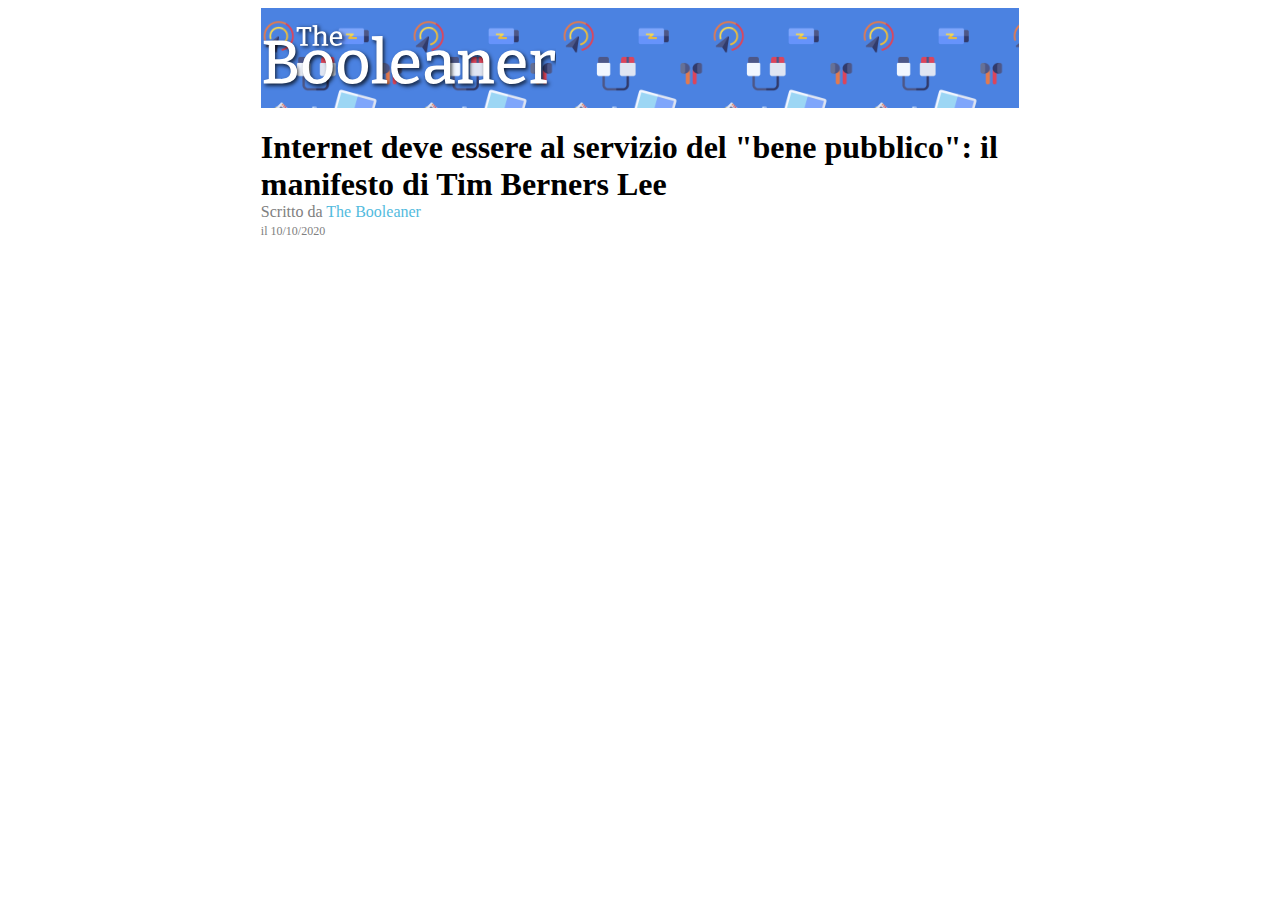
==== index.html @ 8d263df2 "added main-header" ====
<!DOCTYPE html>
<html lang="it">
<head>
    <title>The Booleaner</title>
    <meta name="author" content="Nicola Placentino">
    <meta name="description" content="The Booleaner newspaper article">
    <link rel="stylesheet" href="style.css">
</head>
<body>
   <div class="container">
        <header>
            <img src="img/logo.svg" alt="The Booleaner" id="logo">
        </header>

        <main>
            <header>
                <h1>Internet deve essere al servizio del "bene pubblico": il manifesto di Tim Berners Lee</h1>
                <span id="author" class="gray">Scritto da <span class="light-blue">The Booleaner</span></span>
                <br>
                <span id="date" class="gray">il 10/10/2020</span>
            </header>
        </main>

        <footer>

        </footer>
   </div>
</body>
</html>
---- style.css ----
.container{
    width: 60%;
    margin: 0 auto;
}

.container > header{
    height: 100px;
    background-color: rgb(75, 130, 225);
    background-image: url(img/pattern.png);
    background-size: 300px;
}

/*colors*/
.gray{
    color: gray;
}

.light-blue{
    color: rgb(83, 187, 222);
}


header img{
    height: 75%;
    margin: 15px 0;
}

h1{
    margin-bottom: 0;
}

#date{
    font-size: 12px;
}
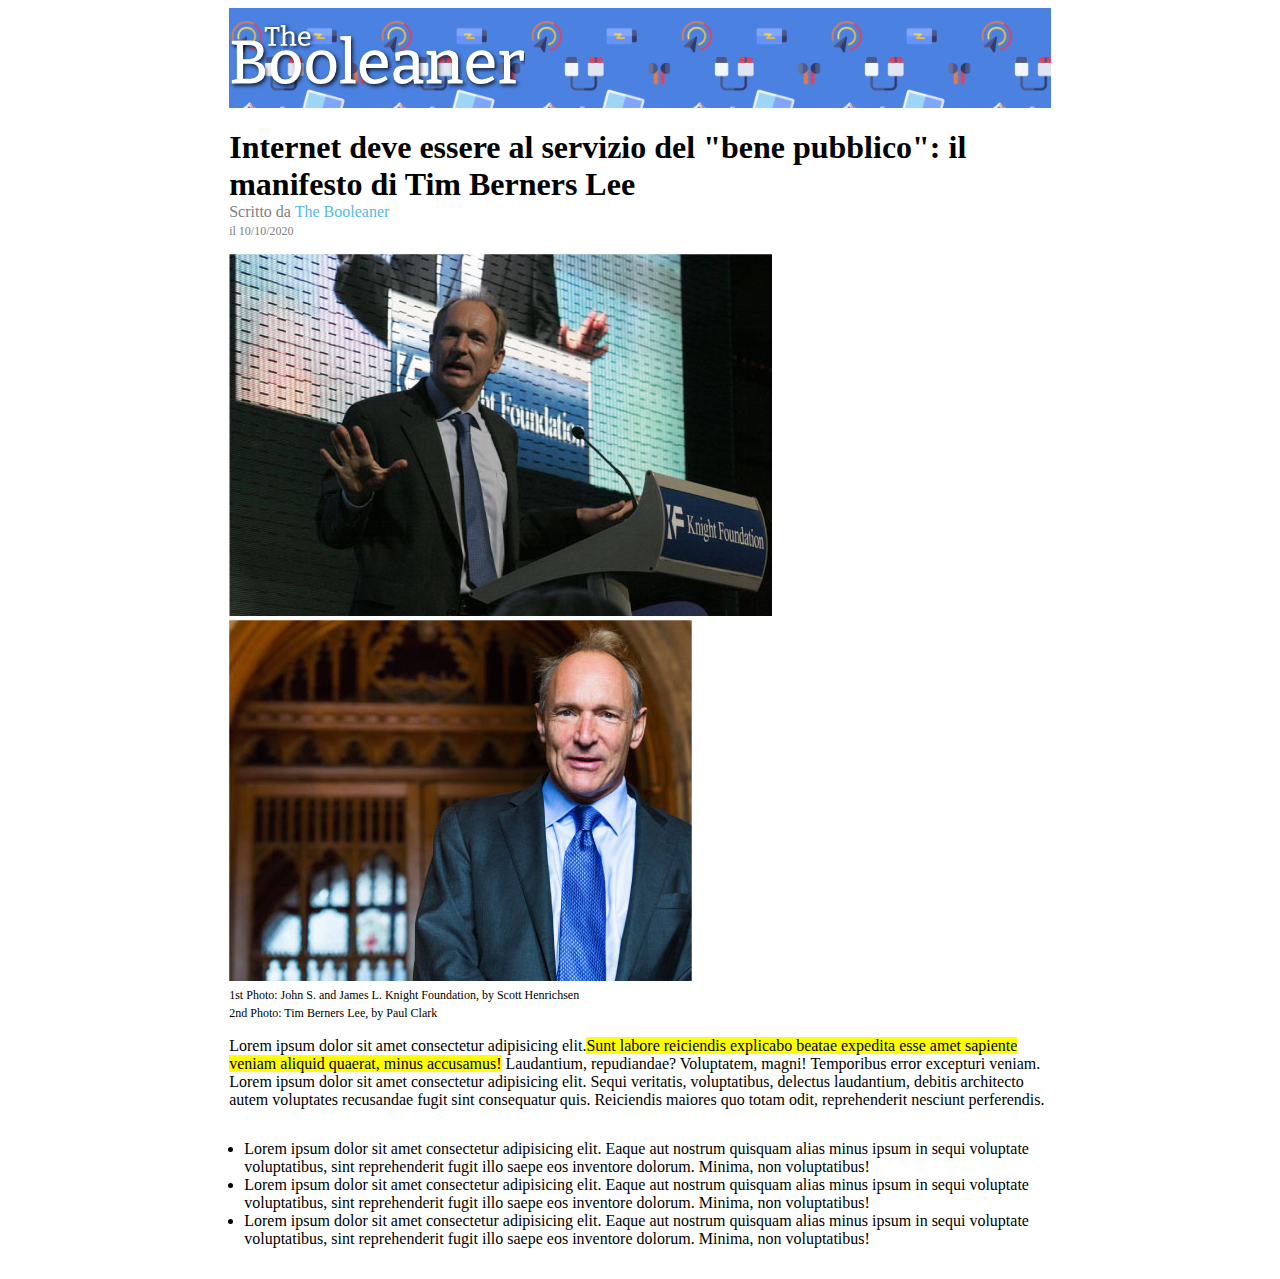
==== commit f094e432: "added first part of the article and list" ====
--- a/index.html
+++ b/index.html
@@ -13,12 +13,46 @@
         </header>
 
         <main>
+            <!-- title -->
             <header>
                 <h1>Internet deve essere al servizio del "bene pubblico": il manifesto di Tim Berners Lee</h1>
                 <span id="author" class="gray">Scritto da <span class="light-blue">The Booleaner</span></span>
                 <br>
                 <span id="date" class="gray">il 10/10/2020</span>
             </header>
+
+            <!-- pictures -->
+            <section>
+                <figure>
+                    <img src="img/tim-1.jpg" alt="Tim Berners Lee">
+                    <img src="img/tim-2.jpg" alt="Tim Berners Lee">
+                </figure>
+                <span class="image-description">
+                    1st Photo: John S. and James L. Knight Foundation, by Scott Henrichsen 
+                    <br>
+                    2nd Photo: Tim Berners Lee, by Paul Clark
+                </span>
+            </section>
+            
+            <!-- main article -->
+            <div>
+                <p>Lorem ipsum dolor sit amet consectetur adipisicing elit.<span class="highlighted-y">Sunt labore reiciendis explicabo beatae expedita esse amet sapiente veniam aliquid quaerat, minus accusamus!</span> Laudantium, repudiandae? Voluptatem, magni! Temporibus error excepturi veniam. Lorem ipsum dolor sit amet consectetur adipisicing elit. Sequi veritatis, voluptatibus, delectus laudantium, debitis architecto autem voluptates recusandae fugit sint consequatur quis. Reiciendis maiores quo totam odit, reprehenderit nesciunt perferendis.</p>
+                
+                <ul>
+                    <li>
+                        Lorem ipsum dolor sit amet consectetur adipisicing elit. Eaque aut nostrum quisquam alias minus ipsum in sequi voluptate voluptatibus, sint reprehenderit fugit illo saepe eos inventore dolorum. Minima, non voluptatibus!
+                    </li>
+                    <li>
+                        Lorem ipsum dolor sit amet consectetur adipisicing elit. Eaque aut nostrum quisquam alias minus ipsum in sequi voluptate voluptatibus, sint reprehenderit fugit illo saepe eos inventore dolorum. Minima, non voluptatibus!
+                    </li>
+                    <li>
+                        Lorem ipsum dolor sit amet consectetur adipisicing elit. Eaque aut nostrum quisquam alias minus ipsum in sequi voluptate voluptatibus, sint reprehenderit fugit illo saepe eos inventore dolorum. Minima, non voluptatibus!
+                    </li>
+                </ul>
+
+                
+            </div>
+
         </main>
 
         <footer>
--- a/style.css
+++ b/style.css
@@ -1,5 +1,5 @@
 .container{
-    width: 60%;
+    width: 65%;
     margin: 0 auto;
 }
 
@@ -19,6 +19,14 @@
     color: rgb(83, 187, 222);
 }
 
+.highlighted-y{
+    background-color: yellow;
+}
+
+.highlighted-b{
+    background-color: lightblue;
+}
+
 
 header img{
     height: 75%;
@@ -33,3 +41,14 @@
     font-size: 12px;
 }
 
+figure{
+    margin: 15px 0px 0px;
+}
+
+.image-description{
+    font-size: 12px;
+}
+
+ul{
+    padding: 15px;
+}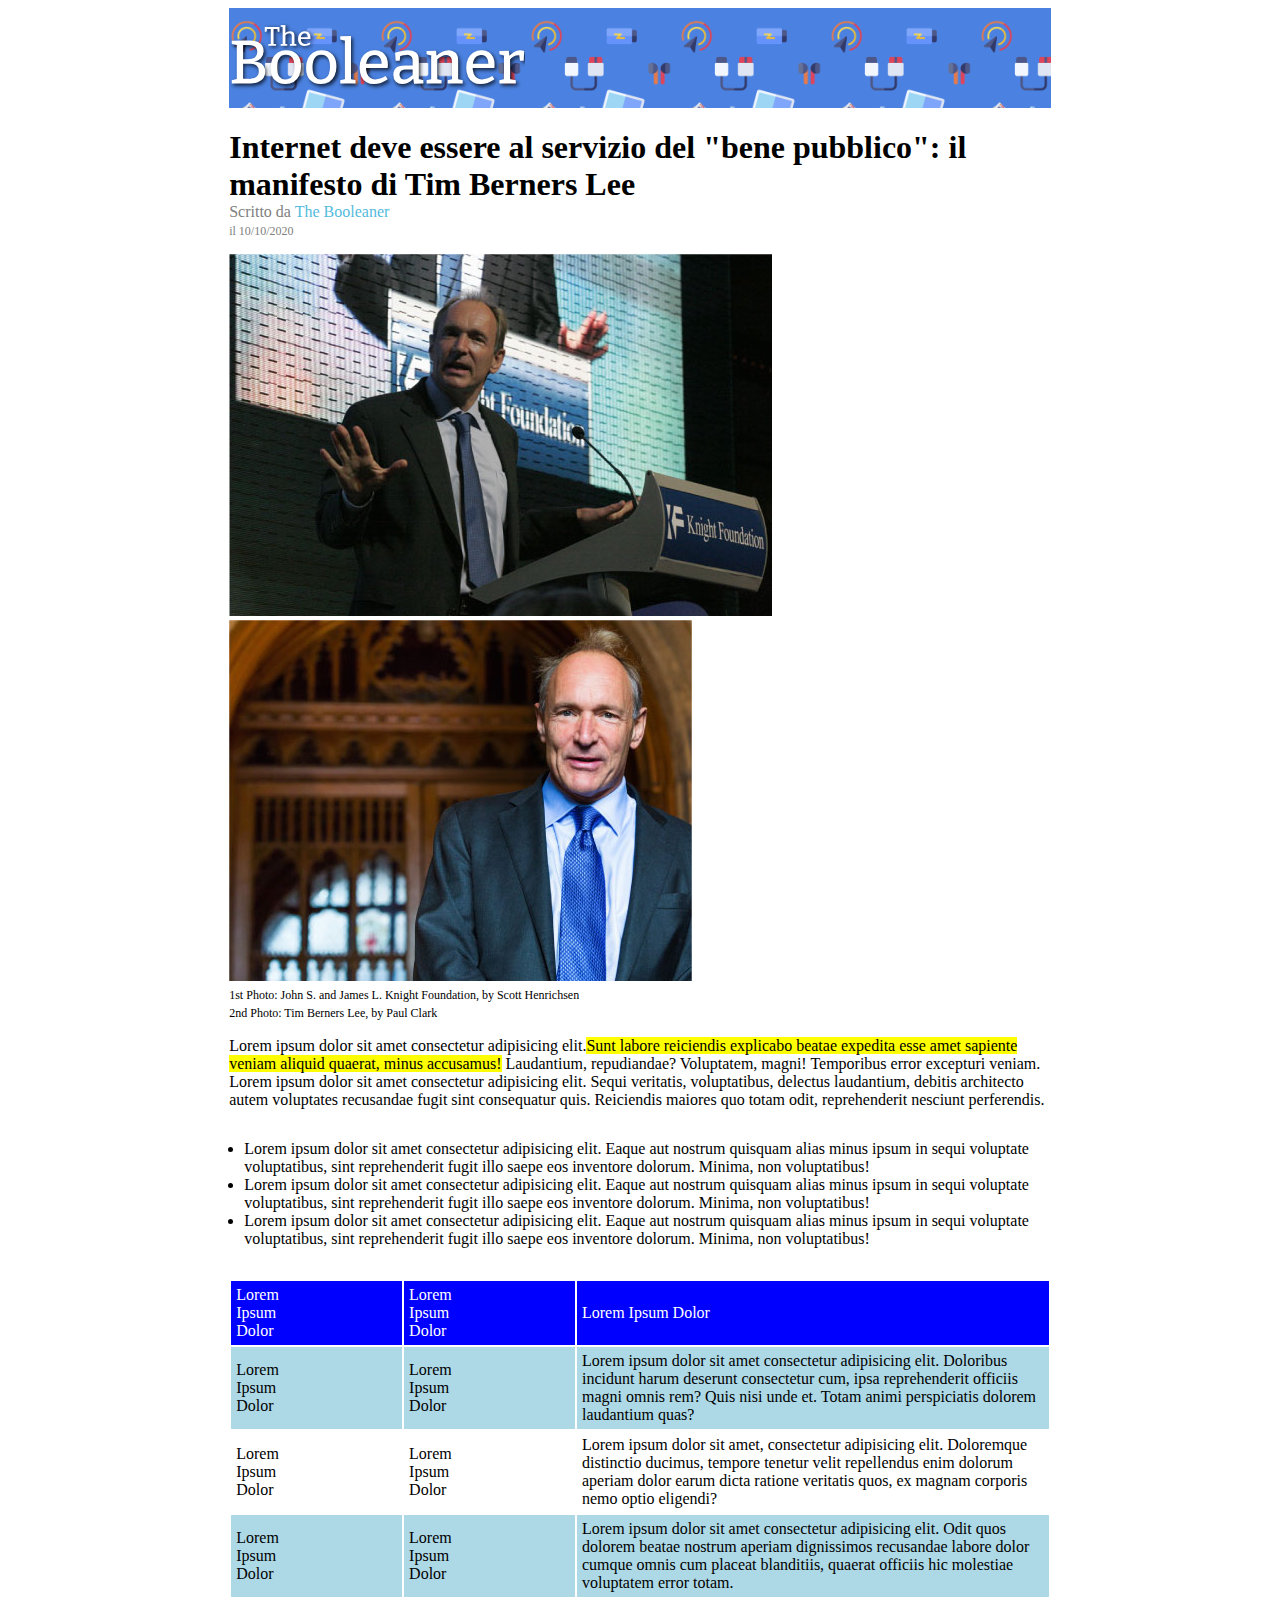
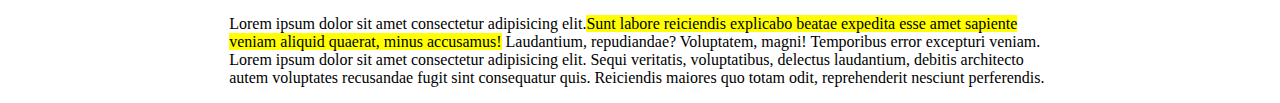
==== commit c480e4ed: "completed main" ====
--- a/index.html
+++ b/index.html
@@ -50,7 +50,33 @@
                     </li>
                 </ul>
 
-                
+                <table>
+                    <thead class="highlighted-b white">
+                        <td class="first-column">Lorem Ipsum Dolor</td>
+                        <td class="second-column">Lorem Ipsum Dolor</td>
+                        <td>Lorem Ipsum Dolor</td>
+                    </thead>
+
+                    <tbody class="highlighted-lb">
+                            <td class="first-column">Lorem Ipsum Dolor</td>
+                            <td class="second-column">Lorem Ipsum Dolor</td>
+                            <td>Lorem ipsum dolor sit amet consectetur adipisicing elit. Doloribus incidunt harum deserunt consectetur cum, ipsa reprehenderit officiis magni omnis rem? Quis nisi unde et. Totam animi perspiciatis dolorem laudantium quas?</td>
+                    </tbody>
+
+                    <tbody>
+                        <td class="first-column">Lorem Ipsum Dolor</td>
+                        <td class="second-column">Lorem Ipsum Dolor</td>
+                        <td>Lorem ipsum dolor sit amet, consectetur adipisicing elit. Doloremque distinctio ducimus, tempore tenetur velit repellendus enim dolorum aperiam dolor earum dicta ratione veritatis quos, ex magnam corporis nemo optio eligendi?</td>
+                    </tbody>
+
+                    <tbody class="highlighted-lb">
+                        <td class="first-column">Lorem Ipsum Dolor</td>
+                        <td class="second-column">Lorem Ipsum Dolor</td>
+                        <td>Lorem ipsum dolor sit amet consectetur adipisicing elit. Odit quos dolorem beatae nostrum aperiam dignissimos recusandae labore dolor cumque omnis cum placeat blanditiis, quaerat officiis hic molestiae voluptatem error totam.</td>
+                    </tbody>
+                </table>
+
+                <p>Lorem ipsum dolor sit amet consectetur adipisicing elit.<span class="highlighted-y">Sunt labore reiciendis explicabo beatae expedita esse amet sapiente veniam aliquid quaerat, minus accusamus!</span> Laudantium, repudiandae? Voluptatem, magni! Temporibus error excepturi veniam. Lorem ipsum dolor sit amet consectetur adipisicing elit. Sequi veritatis, voluptatibus, delectus laudantium, debitis architecto autem voluptates recusandae fugit sint consequatur quis. Reiciendis maiores quo totam odit, reprehenderit nesciunt perferendis.</p>
             </div>
 
         </main>
--- a/style.css
+++ b/style.css
@@ -23,8 +23,16 @@
     background-color: yellow;
 }
 
+.white{
+    color: white;
+}
+
+.highlighted-lb{
+    background-color: lightblue;
+}
+
 .highlighted-b{
-    background-color: lightblue;
+    background-color: blue;
 }
 
 
@@ -51,4 +59,16 @@
 
 ul{
     padding: 15px;
+}
+
+td{
+    padding: 5px;
+}
+
+.first-column{
+    padding-right: 100px;
+}
+
+.second-column{
+    padding-right: 100px;
 }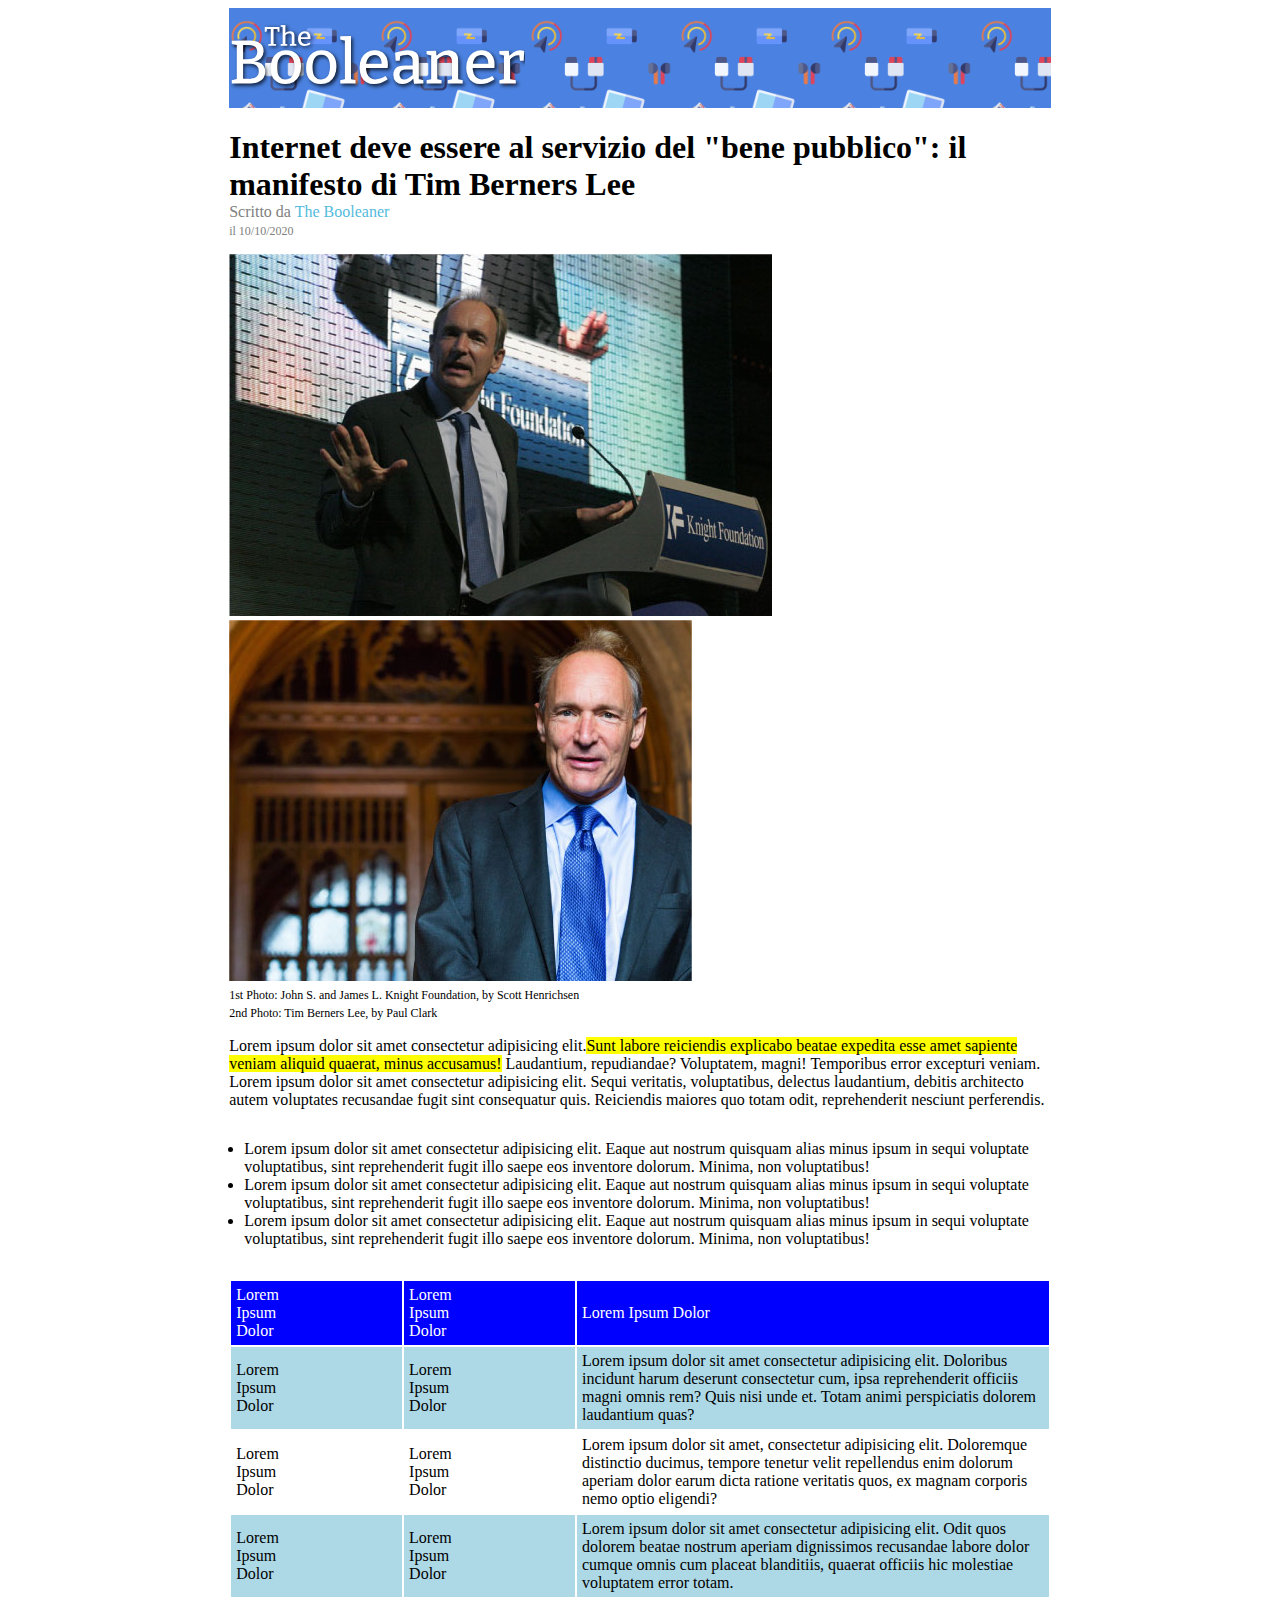
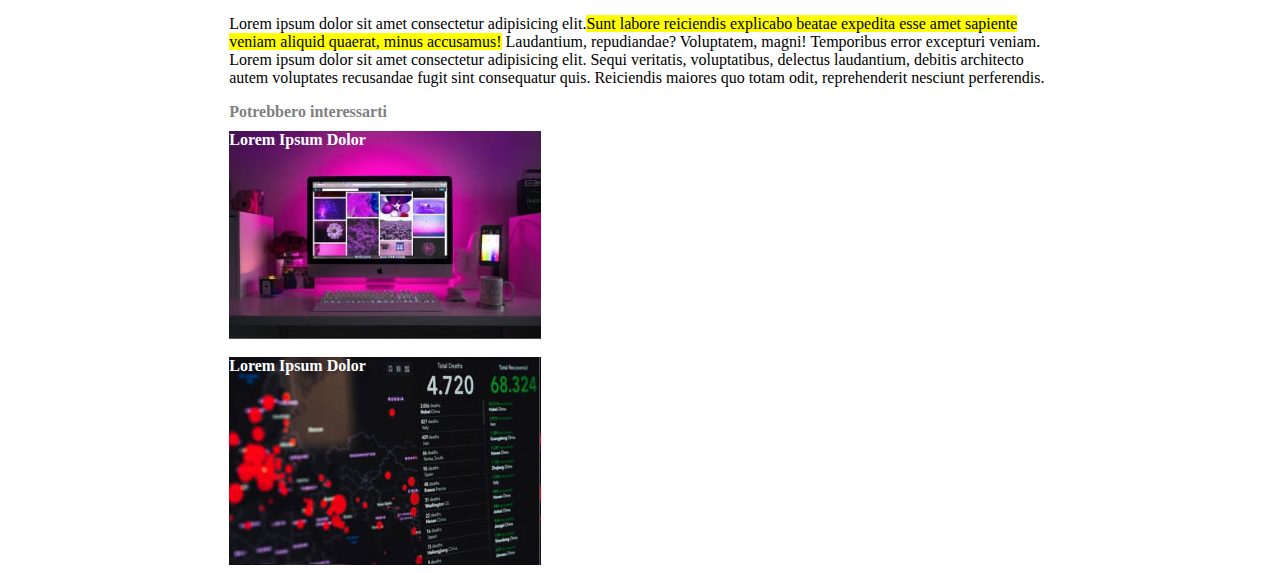
==== commit 45a4e31d: "added footer" ====
--- a/index.html
+++ b/index.html
@@ -78,11 +78,14 @@
 
                 <p>Lorem ipsum dolor sit amet consectetur adipisicing elit.<span class="highlighted-y">Sunt labore reiciendis explicabo beatae expedita esse amet sapiente veniam aliquid quaerat, minus accusamus!</span> Laudantium, repudiandae? Voluptatem, magni! Temporibus error excepturi veniam. Lorem ipsum dolor sit amet consectetur adipisicing elit. Sequi veritatis, voluptatibus, delectus laudantium, debitis architecto autem voluptates recusandae fugit sint consequatur quis. Reiciendis maiores quo totam odit, reprehenderit nesciunt perferendis.</p>
             </div>
-
         </main>
 
         <footer>
-
+            <span class="gray"><b>Potrebbero interessarti</b></span>
+            <br>
+            <div id="monitor" class="white"><b>Lorem Ipsum Dolor</b></div>
+            <br>
+            <div id="graph" class="white"><b>Lorem Ipsum Dolor</b></div>
         </footer>
    </div>
 </body>
--- a/style.css
+++ b/style.css
@@ -71,4 +71,19 @@
 
 .second-column{
     padding-right: 100px;
+}
+
+#monitor{
+    
+    background-image: url(img/monitor.jpg);
+    height: 208px;
+    width: 312px;
+    margin-top: 10px;
+}
+
+#graph{
+    
+    background-image: url(img/graph.jpg);
+    height: 208px;
+    width: 312px;
 }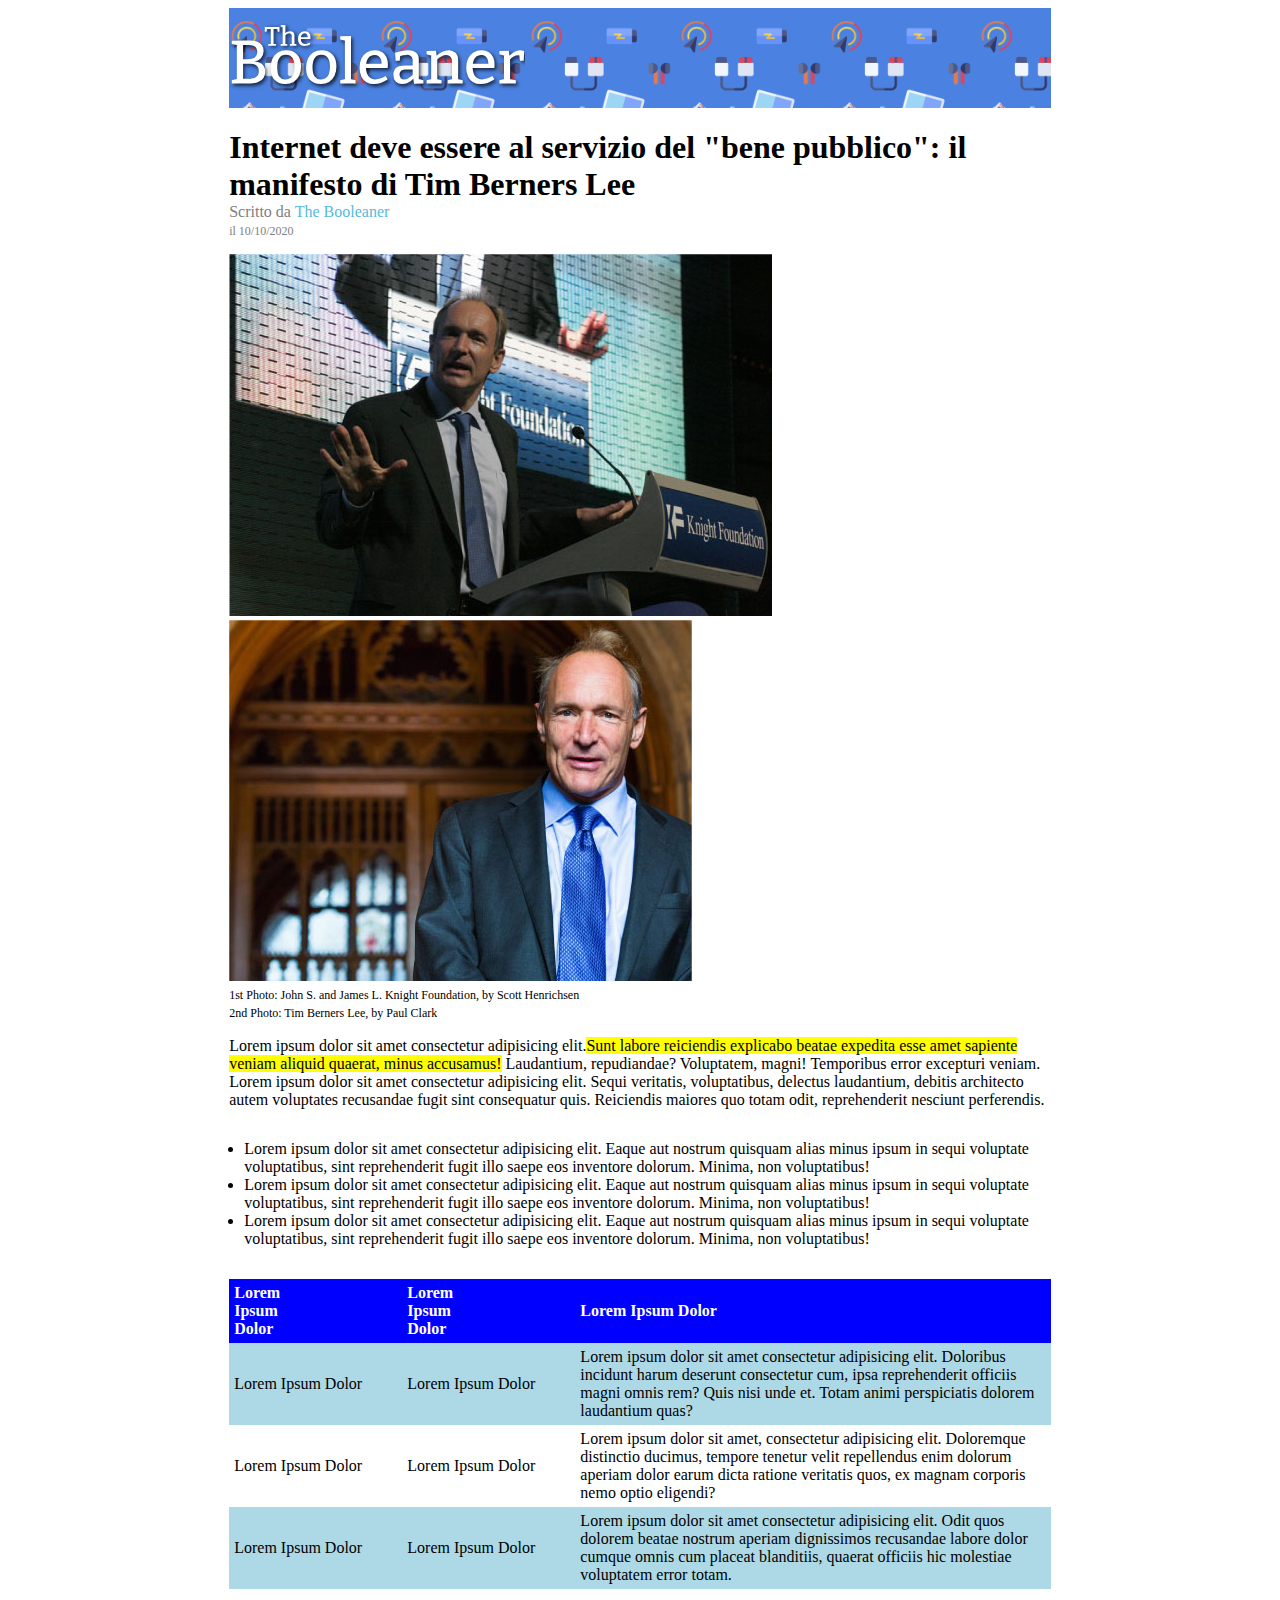
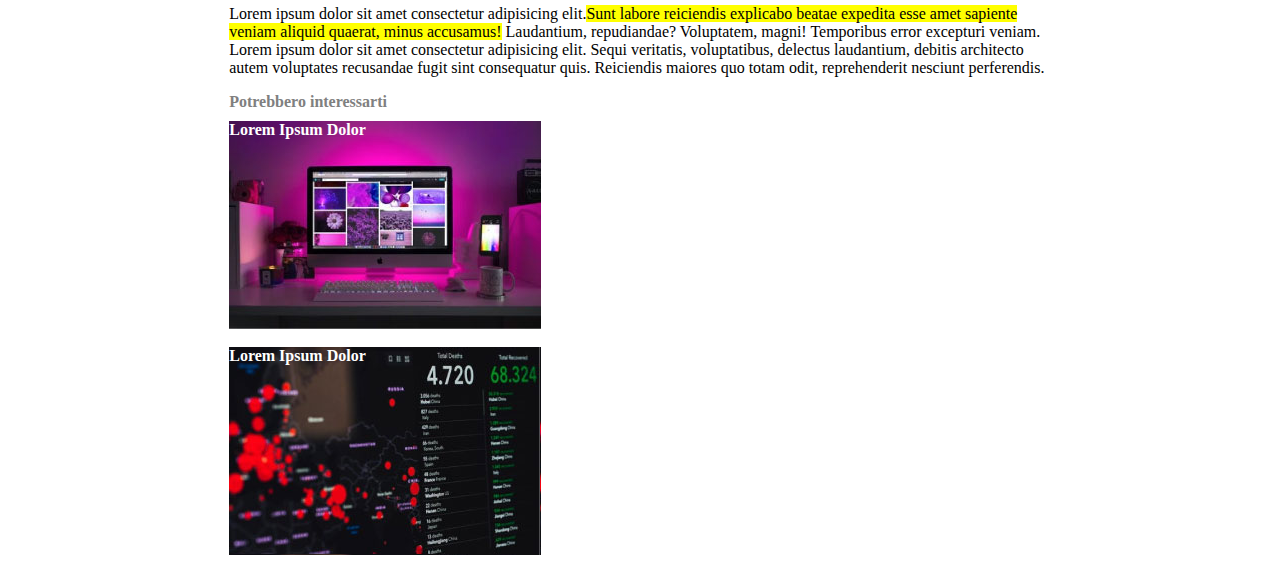
==== commit 0e0d3cac: "fixed table" ====
--- a/index.html
+++ b/index.html
@@ -52,26 +52,26 @@
 
                 <table>
                     <thead class="highlighted-b white">
-                        <td class="first-column">Lorem Ipsum Dolor</td>
-                        <td class="second-column">Lorem Ipsum Dolor</td>
-                        <td>Lorem Ipsum Dolor</td>
+                        <th>Lorem Ipsum Dolor</th>
+                        <th>Lorem Ipsum Dolor</th>
+                        <th>Lorem Ipsum Dolor</th>
                     </thead>
 
                     <tbody class="highlighted-lb">
-                            <td class="first-column">Lorem Ipsum Dolor</td>
-                            <td class="second-column">Lorem Ipsum Dolor</td>
+                            <td>Lorem Ipsum Dolor</td>
+                            <td>Lorem Ipsum Dolor</td>
                             <td>Lorem ipsum dolor sit amet consectetur adipisicing elit. Doloribus incidunt harum deserunt consectetur cum, ipsa reprehenderit officiis magni omnis rem? Quis nisi unde et. Totam animi perspiciatis dolorem laudantium quas?</td>
                     </tbody>
 
                     <tbody>
-                        <td class="first-column">Lorem Ipsum Dolor</td>
-                        <td class="second-column">Lorem Ipsum Dolor</td>
+                        <td>Lorem Ipsum Dolor</td>
+                        <td>Lorem Ipsum Dolor</td>
                         <td>Lorem ipsum dolor sit amet, consectetur adipisicing elit. Doloremque distinctio ducimus, tempore tenetur velit repellendus enim dolorum aperiam dolor earum dicta ratione veritatis quos, ex magnam corporis nemo optio eligendi?</td>
                     </tbody>
 
                     <tbody class="highlighted-lb">
-                        <td class="first-column">Lorem Ipsum Dolor</td>
-                        <td class="second-column">Lorem Ipsum Dolor</td>
+                        <td>Lorem Ipsum Dolor</td>
+                        <td>Lorem Ipsum Dolor</td>
                         <td>Lorem ipsum dolor sit amet consectetur adipisicing elit. Odit quos dolorem beatae nostrum aperiam dignissimos recusandae labore dolor cumque omnis cum placeat blanditiis, quaerat officiis hic molestiae voluptatem error totam.</td>
                     </tbody>
                 </table>
--- a/style.css
+++ b/style.css
@@ -61,15 +61,16 @@
     padding: 15px;
 }
 
-td{
-    padding: 5px;
+table{
+    border-spacing: 0;
 }
 
-.first-column{
-    padding-right: 100px;
+th, td{
+    padding: 5px;
+    text-align: left;
 }
 
-.second-column{
+th{
     padding-right: 100px;
 }
 
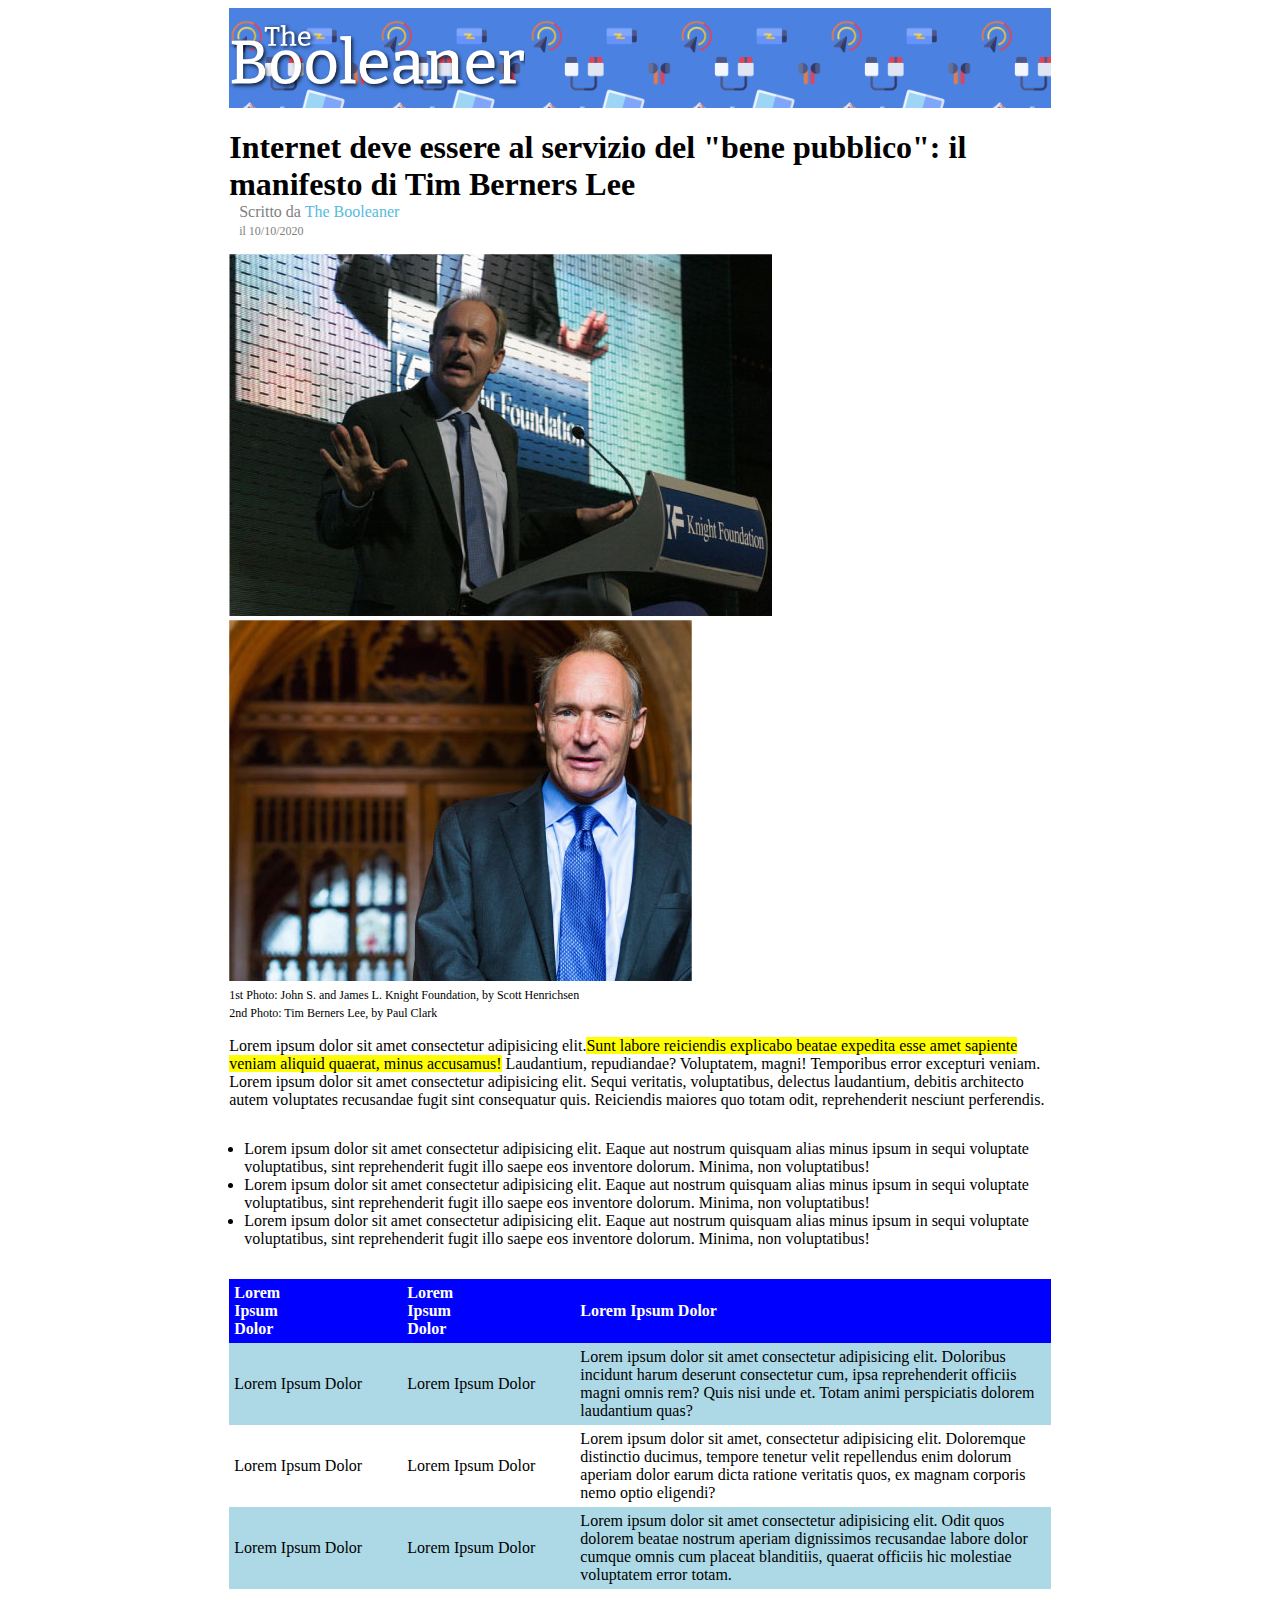
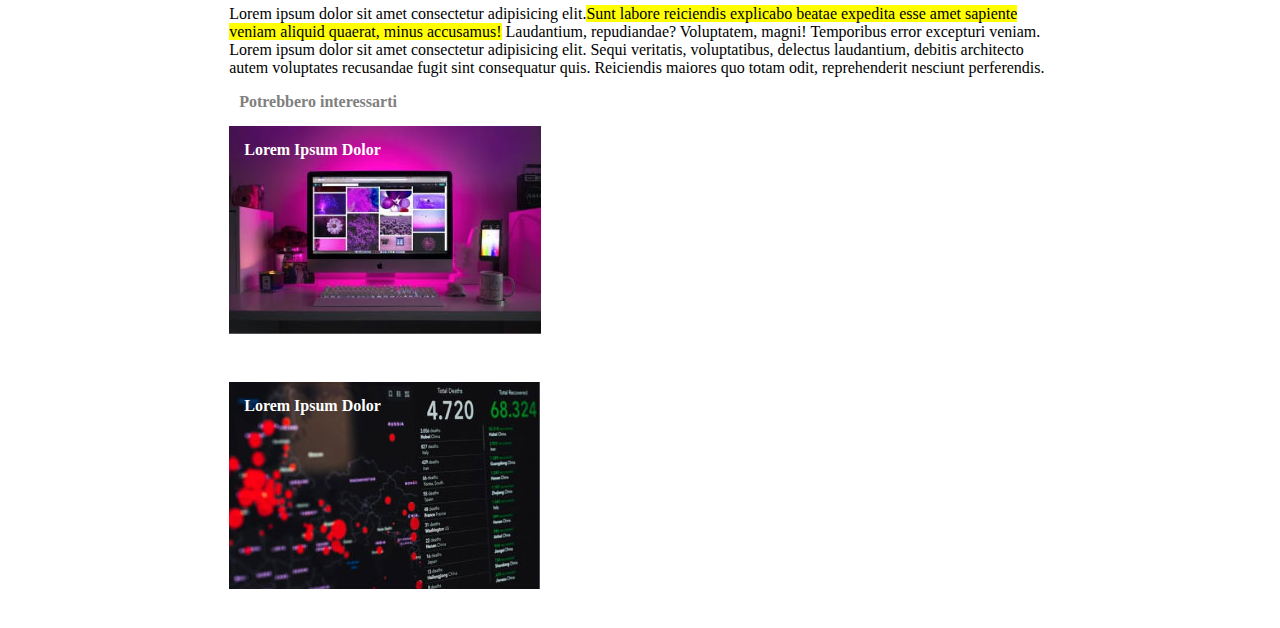
==== commit f786273e: "cleaned-code" ====
--- a/index.html
+++ b/index.html
@@ -16,7 +16,7 @@
             <!-- title -->
             <header>
                 <h1>Internet deve essere al servizio del "bene pubblico": il manifesto di Tim Berners Lee</h1>
-                <span id="author" class="gray">Scritto da <span class="light-blue">The Booleaner</span></span>
+                <span id="author" class="gray">Scritto da <a href="#" class="light-blue">The Booleaner</a></span>
                 <br>
                 <span id="date" class="gray">il 10/10/2020</span>
             </header>
@@ -27,11 +27,13 @@
                     <img src="img/tim-1.jpg" alt="Tim Berners Lee">
                     <img src="img/tim-2.jpg" alt="Tim Berners Lee">
                 </figure>
-                <span class="image-description">
-                    1st Photo: John S. and James L. Knight Foundation, by Scott Henrichsen 
-                    <br>
-                    2nd Photo: Tim Berners Lee, by Paul Clark
-                </span>
+                <figcaption>
+                    <span class="image-description">
+                        1st Photo: John S. and James L. Knight Foundation, by Scott Henrichsen 
+                        <br>
+                        2nd Photo: Tim Berners Lee, by Paul Clark
+                    </span>
+                </figcaption>
             </section>
             
             <!-- main article -->
@@ -52,27 +54,35 @@
 
                 <table>
                     <thead class="highlighted-b white">
-                        <th>Lorem Ipsum Dolor</th>
-                        <th>Lorem Ipsum Dolor</th>
-                        <th>Lorem Ipsum Dolor</th>
+                        <tr>
+                            <th>Lorem Ipsum Dolor</th>
+                            <th>Lorem Ipsum Dolor</th>
+                            <th>Lorem Ipsum Dolor</th>
+                        </tr>
                     </thead>
 
                     <tbody class="highlighted-lb">
+                        <tr>
                             <td>Lorem Ipsum Dolor</td>
                             <td>Lorem Ipsum Dolor</td>
                             <td>Lorem ipsum dolor sit amet consectetur adipisicing elit. Doloribus incidunt harum deserunt consectetur cum, ipsa reprehenderit officiis magni omnis rem? Quis nisi unde et. Totam animi perspiciatis dolorem laudantium quas?</td>
+                        </tr>
                     </tbody>
 
                     <tbody>
-                        <td>Lorem Ipsum Dolor</td>
-                        <td>Lorem Ipsum Dolor</td>
-                        <td>Lorem ipsum dolor sit amet, consectetur adipisicing elit. Doloremque distinctio ducimus, tempore tenetur velit repellendus enim dolorum aperiam dolor earum dicta ratione veritatis quos, ex magnam corporis nemo optio eligendi?</td>
+                        <tr>
+                            <td>Lorem Ipsum Dolor</td>
+                            <td>Lorem Ipsum Dolor</td>
+                            <td>Lorem ipsum dolor sit amet, consectetur adipisicing elit. Doloremque distinctio ducimus, tempore tenetur velit repellendus enim dolorum aperiam dolor earum dicta ratione veritatis quos, ex magnam corporis nemo optio eligendi?</td>
+                        </tr>
                     </tbody>
 
                     <tbody class="highlighted-lb">
-                        <td>Lorem Ipsum Dolor</td>
-                        <td>Lorem Ipsum Dolor</td>
-                        <td>Lorem ipsum dolor sit amet consectetur adipisicing elit. Odit quos dolorem beatae nostrum aperiam dignissimos recusandae labore dolor cumque omnis cum placeat blanditiis, quaerat officiis hic molestiae voluptatem error totam.</td>
+                        <tr>
+                            <td>Lorem Ipsum Dolor</td>
+                            <td>Lorem Ipsum Dolor</td>
+                            <td>Lorem ipsum dolor sit amet consectetur adipisicing elit. Odit quos dolorem beatae nostrum aperiam dignissimos recusandae labore dolor cumque omnis cum placeat blanditiis, quaerat officiis hic molestiae voluptatem error totam.</td>
+                        </tr>
                     </tbody>
                 </table>
 
@@ -82,12 +92,12 @@
 
         <footer>
             <span class="gray"><b>Potrebbero interessarti</b></span>
-            <br>
-            <div id="monitor" class="white"><b>Lorem Ipsum Dolor</b></div>
-            <br>
-            <div id="graph" class="white"><b>Lorem Ipsum Dolor</b></div>
+            <figure> 
+                <div id="monitor" class="ad white"><b>Lorem Ipsum Dolor</b></div>
+                <br>
+                <div id="graph" class="ad white"><b>Lorem Ipsum Dolor</b></div>
+            </figure>
         </footer>
    </div>
 </body>
-</html>
-
+</html>--- a/style.css
+++ b/style.css
@@ -13,10 +13,12 @@
 /*colors*/
 .gray{
     color: gray;
+    margin: 10px;
 }
 
 .light-blue{
     color: rgb(83, 187, 222);
+    text-decoration: none;
 }
 
 .highlighted-y{
@@ -35,6 +37,7 @@
     background-color: blue;
 }
 
+/* generic */
 
 header img{
     height: 75%;
@@ -74,17 +77,19 @@
     padding-right: 100px;
 }
 
+.ad{
+    height: 208px;
+    width: 312px;
+    padding: 15px;
+    background-repeat: no-repeat;
+}
+
 #monitor{
     
-    background-image: url(img/monitor.jpg);
-    height: 208px;
-    width: 312px;
-    margin-top: 10px;
+    background-image: url(img/monitor.jpg);  
 }
 
 #graph{
     
     background-image: url(img/graph.jpg);
-    height: 208px;
-    width: 312px;
 }